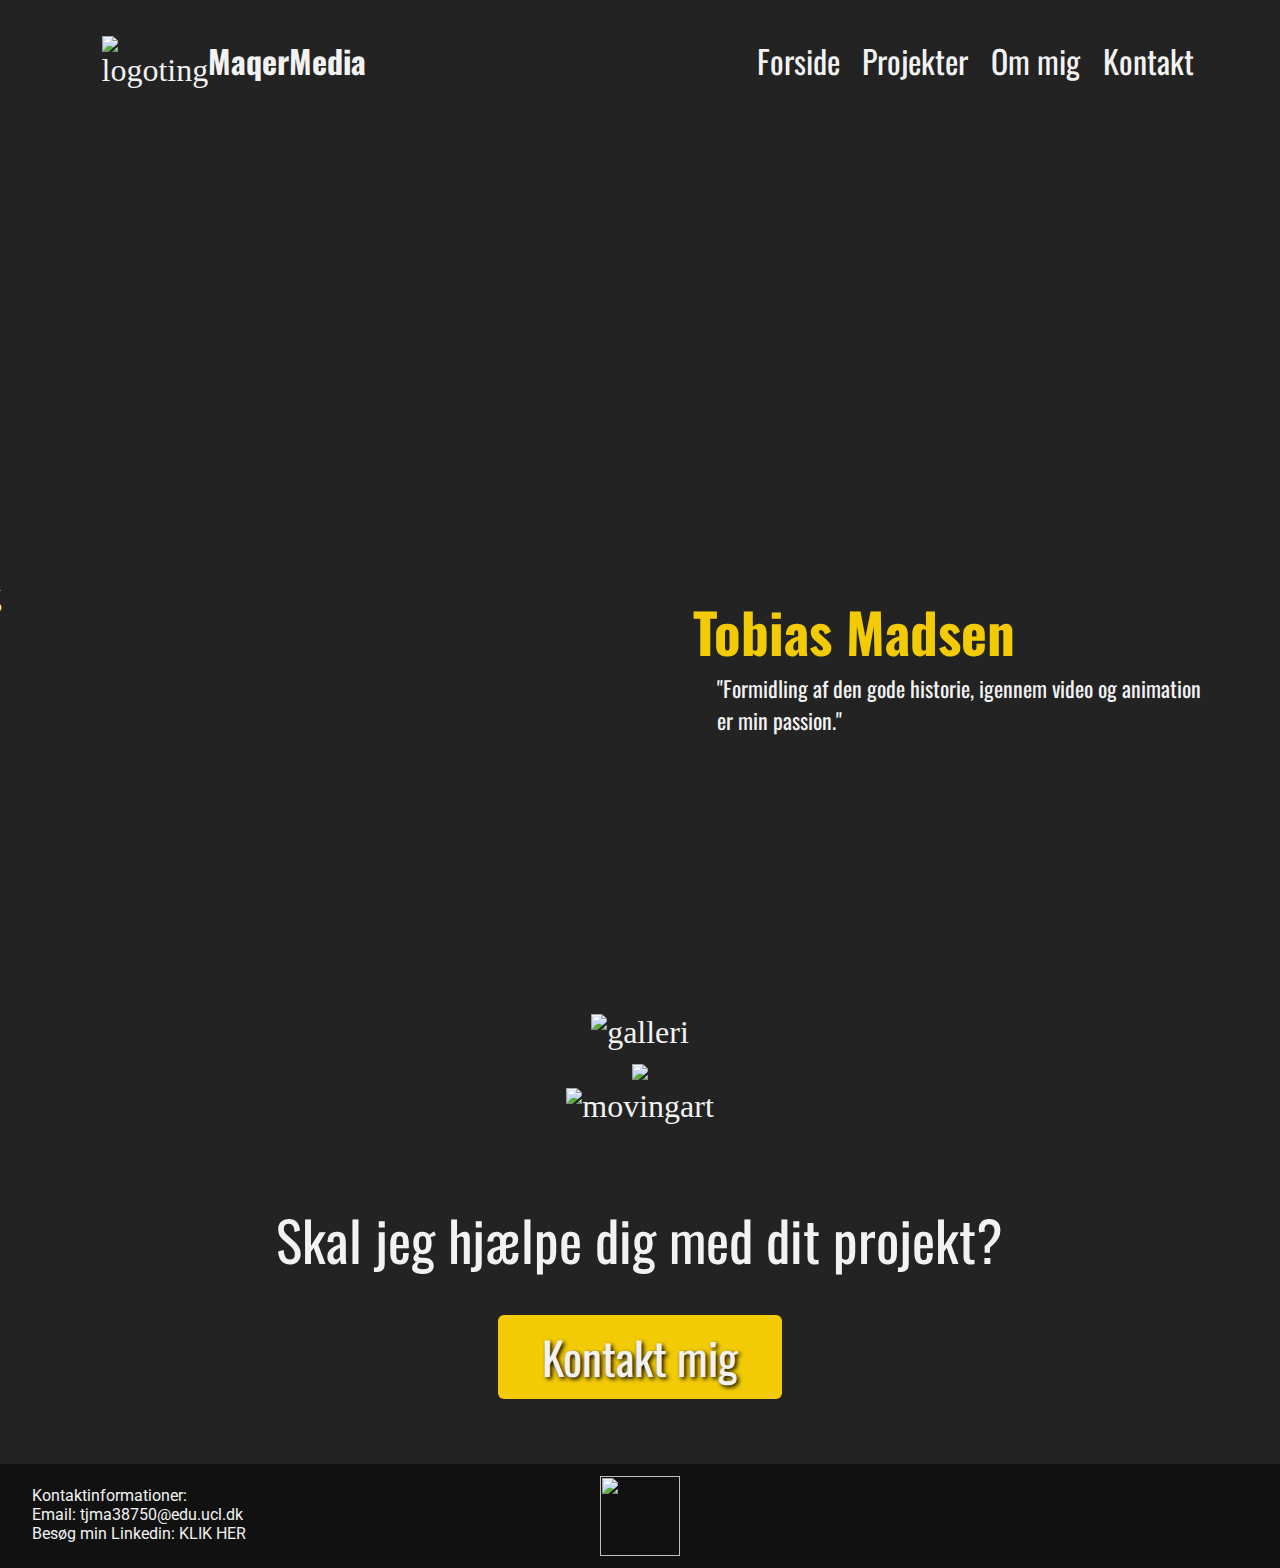
==== forsideeksamen.html @ 54eab564 "update stor" ====
<!DOCTYPE html>
<html lang="en" dir="ltr">
  <head>
    <style>
@import url('https://fonts.googleapis.com/css2?family=Oswald:wght@200;300;400;500;600;700&family=Roboto:ital,wght@0,100;0,300;0,400;0,500;0,700;0,900;1,100;1,300;1,400;1,500;1,700;1,900&display=swap');
</style>
    <meta charset="utf-8">
    <meta name="viewport" content="width=device-width, initial-scale=1.0">
    <link rel="stylesheet" href="eksamenstyle.css">
    <title>praesentationsportfolio</title>
  </head>
  <body>
    <div class="container">
        <div class="header">MaqerMedia</div>
        <div class="navigation">
          <a href="forsideeksamen.html">
           <div class="forsideknap">Forside</div>
          </a>
          <a href="projektereksamen.html">
           <div class="projekterknap">Projekter</div>
          </a>
          <a href="#">
           <div class="ommigknap">Om mig</div>
          </a>
          <a href="#">
           <div class="kontaktknap">Kontakt</div>
           </a>
        </div>
        <div id="logo">
         <a href="#">
          <img src="billeder/logo-maqer.png" alt="logoting" id="logosize">
         </a>
        </div>
        <video autoplay muted loop id="myVideo">
         <source src="billeder/praesentationsvideo.mp4" type="video/mp4">
        </video>
        <div id="praesentation">
          <img src="billeder/profilbillede.png" alt="billedeafmig" id="profilbillede">
          <h1 class="praesentationsheader">Tobias Madsen</h1>
          <h2 class="praesentationstekst">"Formidling af den gode historie,
igennem video og animation er min passion."</h2>
        </div>
        <div id="projekter">
          <div class="videoprojektbox">
           <a href="#">
            <video class="videoprojekt" autoplay muted loop>
            <source src="billeder/praesentationsvideo.mp4" type="video/mp4">
            </video>
           </a>
          </div>
        <div class="fotogalleribox">
            <a href="#">
             <img class="fotogalleri" src="billeder/mitur.jpg" alt="galleri">
            </a>
          </div>
        <div class="neonskiltbox">
            <a href="#">
             <img class="neon" src="billeder/neonskilt.png">
            </a>
          </div>
        <div class="movingartbox">
            <a href="#">
              <img class="movingart" src="billeder/mitur.jpg" alt="movingart">
            </a>
        </div>
        </div>
         <div id="ctatekst">
           <h1 class="ctaheader">Skal jeg hjælpe dig med dit projekt?</h1>
         <div class="calltoactionknap">
           <a href="#">
             <div class="ctabutton">Kontakt mig</div>
           </a>
         </div>
        </div>
        <div id="footer">
          <div class="footera">Kontaktinformationer:</div>
          <div class="footerb">Email: tjma38750@edu.ucl.dk</div>
          <a class="logofooterlink" href="#">
           <img src="billeder/logo-maqer.png" id="logofooter">
          </a>
          <div class="linkedintekst">
          <a href="#">
          <div class="linkedin">Besøg min Linkedin: KLIK HER</div>
          </a>
          </div>
        </div>
    </div>
  </body>
</html>
---- eksamenstyle.css ----
html, body {
  font-style:
  max-width: 1920px;
  margin: auto;
  background-color: #232323;
}

body * {
	margin:          unset;
	box-sizing:      unset;
	padding:         unset;
	font-size:       unset;
	color:           unset;
	text-decoration: unset;
}

a {
color: #f2f2f2;
}

@media only screen and (min-width: 1000px) {
  .container > div {
      display: flex;
      justify-content: center;
      align-items: center;
      font-size: 2em;
  }

  .container > a {
          display: flex;
          justify-content: center;
          align-items: center;
          font-size: 2em;
  }

  .header {
     font-family: 'Oswald', sans-serif;
     font-weight: bold;
     grid-area: h;
     color: #f2f2f2;
     height: 120px;
  }

  .navigation {
    top: 0;
    max-width: 100%;
    width: 75%;
    height: auto;
    grid-area: nav;
    grid-gap: 5%;
    white-space: nowrap;
    font-family: 'Oswald', sans-serif;
    font-weight: normal;
    font-size: 2px;
    color: #f2f2f2;
  }

  #logo {
     grid-area: m;
  }

  #logosize {
    margin: auto;
    padding-top: 5px;
    height: 120px;
    width: 120px;
}

  #logofooter {
     margin: auto;
     height: 80px;
     width: 80px;
  }

  .logofooterlink {
    margin: auto;
    grid-area: lofo;
    height: 80px;
    width: 80px;
    align-content: center;
    justify-content: center;
  }

  #profilbillede {
     width: 180%;
     object-fit: cover;
     grid-area: pr;
     margin-top: 10%;
     padding-left: 25%;
  }

  #myVideo {
    grid-area: hv;
    max-width: 100%;
    height: auto;
    filter: brightness(0.8);

  }

  .fotogalleri {
    width: 100%;
    height: auto;
    object-fit: cover;
  }

  .fotogalleribox {
    grid-area: et;
  }

  .fotogalleri:hover {
    filter: blur(6px);
  }

  .videoprojekt {
      width: 100%;
      height: auto;
      object-fit: cover;
  }

  .videoprojektbox {
      grid-area: to;
  }

  .videoprojektbox:hover {
    filter: blur(6px);
  }

  .neon {
    width: 100%;
    height: auto;
    object-fit: cover;
  }

  .neonskiltbox {
     grid-area: tre;
  }

  .neonskiltbox:hover {
    filter: blur(6px);
 }

  .movingartbox {
     grid-area: fire;
     color: #f2f2f2;
  }

  .movingart {
    width: 100%;
    height: auto;
    object-fit: cover;
  }

  .movingart:hover {
    filter: blur(6px);
  }

  .ctaheader {
     grid-area: ctahead;
     font-weight: normal;
     font-size: 55px;
     margin-top: 10%;
     text-align: center;
  }

  .calltoactionknap {
    grid-area: ctabutt;
    background-color: #F2CB05;
    border: none;
    text-align: center;
    font-size: 45px;
    margin-top: 8%;
    margin-bottom: 15%;
    cursor: pointer;
    border-radius: 6px;
    padding: 2% 10%
  }

  .ctabutton {
    text-shadow: 2px 2px 4px black;
  }

  .footera {
    grid-area: foa;
    padding-left: 6%;
    padding-top: 4%;
  }

  .footerb {
    grid-area: fob;
    padding-left: 6%;
  }

  .linkedintekst {
    grid-area: linkdin;
    padding-left: 6%;
    padding-bottom: 25px;
  }

  #footer {
    grid-area: foot;
    display: grid;
    color: #f2f2f2;
    width: 100%;
    background-color: #111111;
    font-family: 'Roboto', sans-serif;
    font-size: 16px;
    height: auto;
    grid-template-columns: repeat(12, 1fr);
    grid-template-areas:
        ". . . . . lofo lofo . . . . ."
        "foa foa foa foa foa lofo lofo . . . . ."
        "fob fob fob fob fob lofo lofo . . . . ."
        "linkdin linkdin linkdin linkdin linkdin lofo lofo . . . . ."
        ". . . . . lofo lofo . . . . .";
  }

  .container {
      height: auto;
      display: grid;
      grid-gap: 0px;
      place-items: center;
      grid-template-columns: repeat(12, 1fr);
      grid-template-areas:
          ". m h . . . nav nav nav nav nav nav"
          "hv hv hv hv hv hv hv hv hv hv hv hv"
          "o o o o o o o o o o o o"
          "p p p p p p p p p p p p"
          "c c c c c c c c c c c c"
          "foot foot foot foot foot foot foot foot foot foot foot foot";
  }

  #ctatekst {
     grid-area: c;
     font-family: 'Oswald', sans-serif;
     color: #f2f2f2;
     display: grid;
     height: auto;
     grid-gap: 0%;;
     place-items: center;
     grid-template-columns: repeat(12, 1fr);
     grid-template-areas:
         ". ctahead ctahead ctahead ctahead ctahead ctahead ctahead ctahead ctahead ctahead ."
         ". . . ctabutt ctabutt ctabutt ctabutt ctabutt ctabutt . . .";
  }

  #projekter {
     grid-area: p;
     height: auto;
     color: #f2f2f2e;
     display: grid;
     grid-gap: 0%;
     place-items: center;
     grid-template-columns: repeat(12, 1fr);
     grid-template-areas:
         "to to to to to to to to to to to to"
         "et et et et et et et et et et et et"
         "tre tre tre tre tre tre tre tre tre tre tre tre"
         "fire fire fire fire fire fire fire fire fire fire fire fire";
  }

  #praesentation {
     grid-area: o;
     height: auto;
     color: #f2f2f2;
     display: grid;
     height: 100%;
     grid-gap: 0%;
     place-items: center;
     grid-template-columns: repeat(12, 1fr);
     grid-template-areas:
         "pr pr pr pr pr pr prhe prhe prhe prhe prhe prhe"
         "pr pr pr pr pr pr prte prte prte prte prte prte"
         "pr pr pr pr pr pr . . . . . .";
  }

  .praesentationsheader {
     grid-area: prhe;
     font-family: 'Oswald', sans-serif;
     font-weight: bold;
     font-size: 55px;
     padding-right: 33%;
     padding-top: 50%;
     color: #F2CB05;
     text-align: left;
  }

  .praesentationstekst {
     grid-area: prte;
     font-family: 'Oswald', sans-serif;
     font-weight: normal;
     font-size: 22px;
     color: #f2f2f2;
     text-align: left;
     padding-left: 12%;
     margin-bottom: 120px;
     margin-right: 60px;
  }
}

@media only screen and (max-width: 1000px) {
  .container > div {
      display: flex;
      justify-content: center;
      align-items: center;
      font-size: 2em;
  }

  .container > a {
          display: flex;
          justify-content: center;
          align-items: center;
          font-size: 2em;
  }

  .header {
     font-family: 'Oswald', sans-serif;
     font-weight: bold;
     grid-area: h;
     color: #f2f2f2;
     height: 100px;
  }

  .navigation {
    position: sticky;
    top: 0;
    max-width: 100%;
    width: 100%;
    height: auto;
    grid-area: nav;
    grid-gap: 4%;
    white-space: nowrap;
    font-family: 'Oswald', sans-serif;
    font-weight: normal;
    color: #f2f2f2;
    background-color: #111111;
    padding-top: 4%;
    padding-bottom: 4%;
  }

  #logo {
     grid-area: m;
  }

  #logosize {
    margin: auto;
    padding-top: 5px;
    height: 120px;
    width: 120px;
}

  #logofooter {
     margin: auto;
     height: 75px;
     width: 75px;
     padding-top: 3%;
  }

  .logofooterlink {
    margin: auto;
    grid-area: lofo;
    height: 80px;
    width: 80px;
    align-content: center;
    justify-content: center;
  }

  #profilbillede {
     width: 375%;
     padding-left: 10%;
     object-fit: cover;
     grid-area: pr;
     margin-top: 50%;
     padding-left: 100px;
  }

  #myVideo {
    grid-area: hv;
    max-width: 100%;
    height: auto;
    filter: brightness(0.8);

  }

  .praesentationsheader {
     grid-area: prhe;
     font-family: 'Oswald', sans-serif;
     font-weight: bold;
     font-size: 57px;
     text-align: left;
     padding-left: 75%;
     padding-top: 40%;
     color: #F2CB05;
  }

  .praesentationstekst {
     grid-area: prte;
     font-family: 'Oswald', sans-serif;
     font-weight: normal;
     font-size: 22px;
     color: #f2f2f2;
     text-align: left;
     padding-left: 66px;
     margin-bottom: 60%;
     margin-right: 30px;
  }

  .fotogalleri {
    width: 100%;
    height: auto;
    object-fit: cover;
  }

  .fotogalleribox {
    grid-area: et;
  }

  .videoprojekt {
      width: 100%;
      height: auto;
      object-fit: cover;
  }

  .videoprojektbox {
      grid-area: to;
  }

  .neon {
    width: 100%;
    height: auto;
    object-fit: cover;
  }

  .neonskiltbox {
     grid-area: tre;
  }

  .movingartbox {
     grid-area: fire;
     color: #f2f2f2;
  }

  .movingart {
    width: 100%;
    height: auto;
    object-fit: cover;
  }

  .ctaheader {
     grid-area: ctahead;
     font-weight: normal;
     font-size: 45px;
     margin-top: 10%;
     text-align: center;
  }

  .calltoactionknap {
    grid-area: ctabutt;
    background-color: #F2CB05;
    border: none;
    text-align: center;
    font-size: 25px;
    margin-top: 8%;
    margin-bottom: 15%;
    cursor: pointer;
    border-radius: 6px;
    padding: 7% 22%
  }

  .calltoactionknap:hover {
    background-color: black;
  }

  .ctabutton {
    text-shadow: 2px 2px 4px black;
  }

  .footera {
    grid-area: foa;
    padding-left: 6%;
    padding-top: 4%;
  }

  .footerb {
    grid-area: fob;
    padding-left: 6%;
  }

  .linkedintekst {
    grid-area: linkdin;
    padding-left: 6%;
  }

  #footer {
    grid-area: foot;
    display: grid;
    color: #f2f2f2;
    width: 100%;
    background-color: #111111;
    font-family: 'Roboto', sans-serif;
    font-size: 12px;
    height: auto;
    grid-template-columns: repeat(12, 1fr);
    grid-template-areas:
        ". . . . . lofo lofo . . . . ."
        "foa foa foa foa foa lofo lofo . . . . ."
        "fob fob fob fob fob lofo lofo . . . . ."
        "linkdin linkdin linkdin linkdin linkdin lofo lofo . . . . ."
        ". . . . . lofo lofo . . . . .";
  }

  .container {
      height: auto;
      display: grid;
      grid-gap: 0px;
      place-items: center;
      grid-template-columns: repeat(12, 1fr);
      grid-template-areas:
          ". m m . . h h . . . . ."
          "hv hv hv hv hv hv hv hv hv hv hv hv"
          "nav nav nav nav nav nav nav nav nav nav nav nav"
          "o o o o o o o o o o o o"
          "p p p p p p p p p p p p"
          "c c c c c c c c c c c c"
          "foot foot foot foot foot foot foot foot foot foot foot foot";
  }

  #ctatekst {
     grid-area: c;
     font-family: 'Oswald', sans-serif;
     height: auto;
     color: #f2f2f2;
     display: grid;
     height: auto;
     grid-gap: 0%;;
     place-items: center;
     grid-template-columns: repeat(12, 1fr);
     grid-template-areas:
         ". ctahead ctahead ctahead ctahead ctahead ctahead ctahead ctahead ctahead ctahead ."
         ". . . ctabutt ctabutt ctabutt ctabutt ctabutt ctabutt . . .";
  }

  #projekter {
     grid-area: p;
     height: auto;
     color: #f2f2f2e;
     display: grid;
     grid-gap: 0%;
     place-items: center;
     grid-template-columns: repeat(12, 1fr);
     grid-template-areas:
         "to to to to to to to to to to to to"
         "et et et et et et et et et et et et"
         "tre tre tre tre tre tre tre tre tre tre tre tre"
         "fire fire fire fire fire fire fire fire fire fire fire fire";
  }

  #praesentation {
     grid-area: o;
     height: auto;
     color: #f2f2f2;
     display: grid;
     height: 100%;
     grid-gap: 0%;
     margin-top: -20%;
     place-items: center;
     grid-template-columns: repeat(12, 1fr);
     grid-template-areas:
         "pr pr pr pr pr pr pr prhe . . . ."
         "pr pr pr pr pr pr pr prte prte prte prte .";
  }

  .contaionerprojekterfooter {
      height: auto;
      display: grid;
      grid-gap: 0px;
      place-items: center;
      grid-template-columns: repeat(12, 1fr);
      grid-template-areas:
          "foot foot foot foot foot foot foot foot foot foot foot foot";
  }
}

box-sizing: border-box; {
}

 .overskrift {
   display: flex;
   align-items: center;
   justify-content: center;
   font-family: 'Oswald', sans-serif;
   font-weight: normal;
   font-size: 300%;
   color: #f2f2f2;
   padding-top: 40px;
}

 .projekterblog {
   display: flex;
   align-items: center;
   justify-content: center;
 }

 .blog {
   width: 90%;
 }

 .projekttitel {
   display: flex;
   align-items: center;
   justify-content: center;
   font-family: 'Oswald', sans-serif;
   font-weight: normal;
   font-size: 200%;
   padding-bottom: 20px;
   color: #f2f2f2;
 }

 /* Fake image */
 .videoprojektblog {
   width: 100%;
 }

 .movingartprojektblog {
   width: 100%;
 }

 /* Add a card effect for articles */
 .blogindlaeg {
    padding: 20px;
    margin-top: 80px;
    background-color: #111111;
    border: solid;
    border-color: #f2f2f2;
 }

 .projektbeskrivelse {
   font-family: 'Oswald', sans-serif;
   margin-left: auto;
   margin-right: auto;
   width: 50%;
   font-size: 115%;
   padding-top: 10px;
   padding-bottom: 10px;
   color: #f2f2f2;
}

.projektblogbody {
  margin-left: auto;
  font-family: 'Roboto', sans-serif;
    margin-right: auto;
    width: 50%;
    color: #f2f2f2;
}
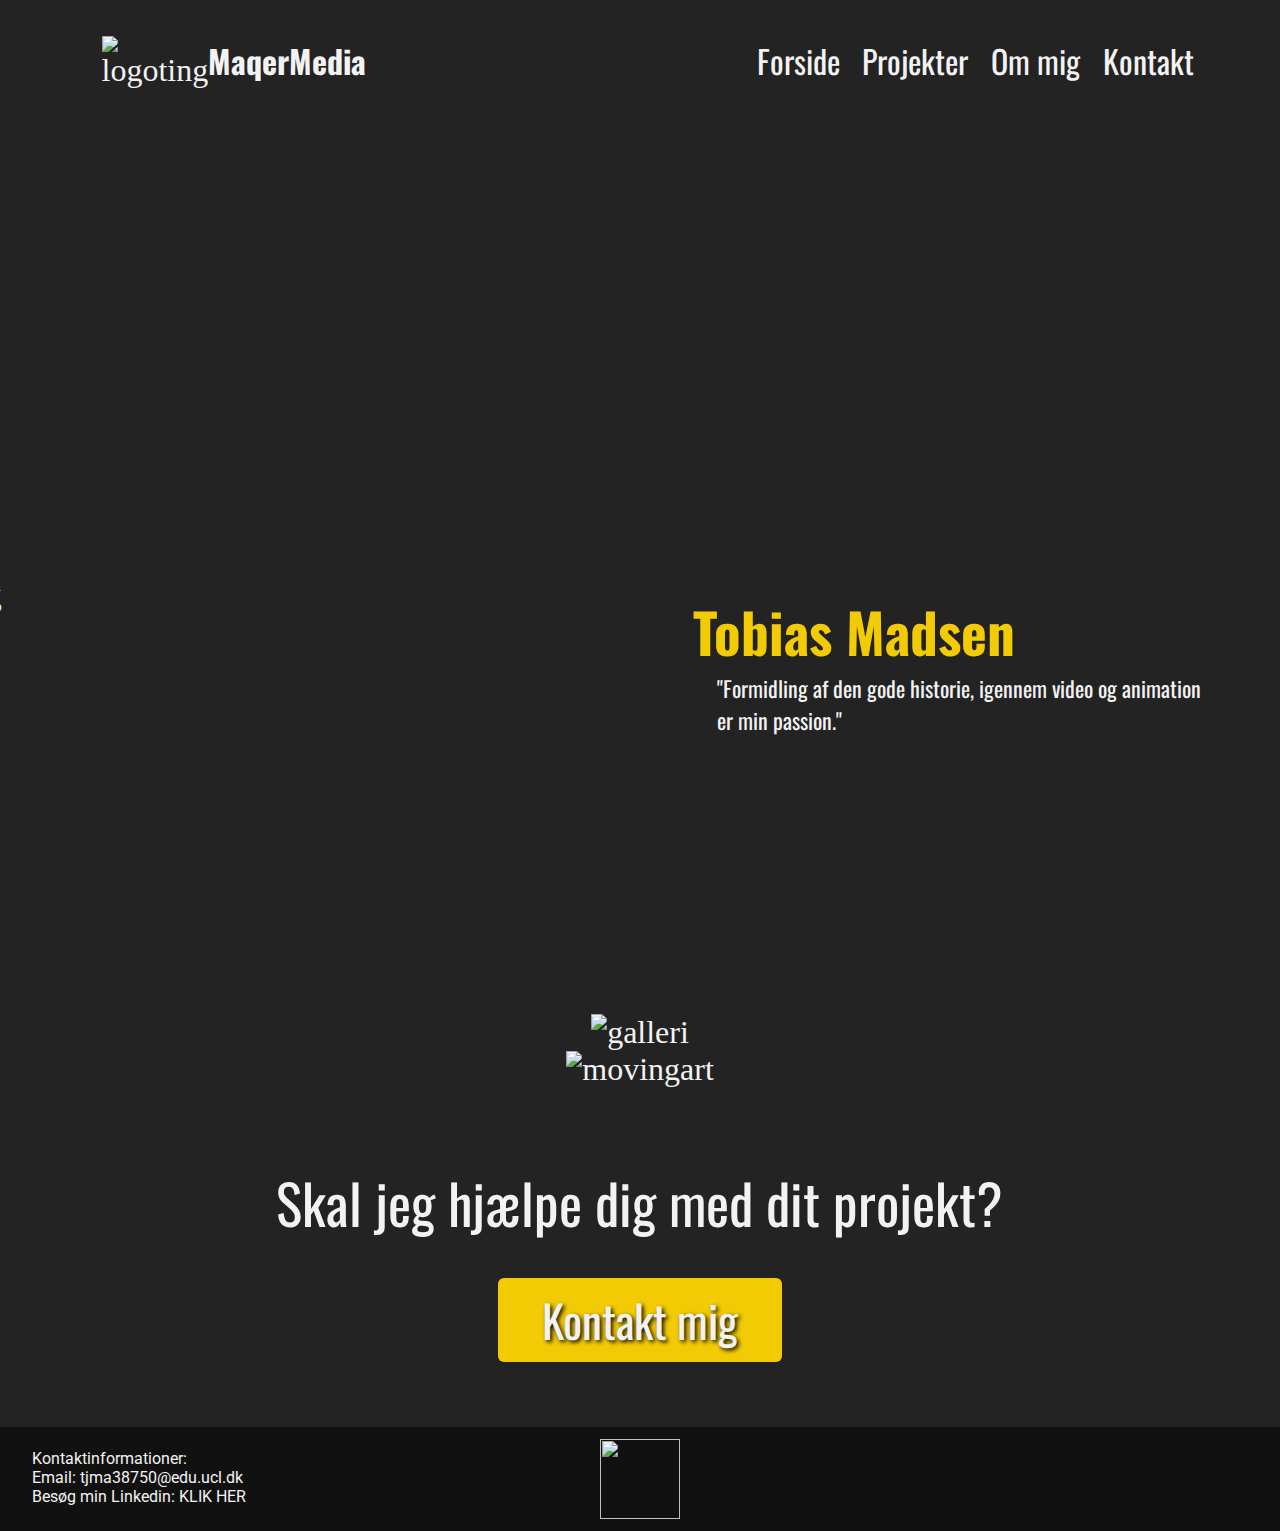
==== commit d39e1783: "update" ====
--- a/forsideeksamen.html
+++ b/forsideeksamen.html
@@ -19,10 +19,10 @@
           <a href="projektereksamen.html">
            <div class="projekterknap">Projekter</div>
           </a>
-          <a href="#">
+          <a href="ommig.html">
            <div class="ommigknap">Om mig</div>
           </a>
-          <a href="#">
+          <a href="kontakt.html">
            <div class="kontaktknap">Kontakt</div>
            </a>
         </div>
@@ -51,11 +51,6 @@
         <div class="fotogalleribox">
             <a href="#">
              <img class="fotogalleri" src="billeder/mitur.jpg" alt="galleri">
-            </a>
-          </div>
-        <div class="neonskiltbox">
-            <a href="#">
-             <img class="neon" src="billeder/neonskilt.png">
             </a>
           </div>
         <div class="movingartbox">
--- a/eksamenstyle.css
+++ b/eksamenstyle.css
@@ -124,20 +124,6 @@
   .videoprojektbox:hover {
     filter: blur(6px);
   }
-
-  .neon {
-    width: 100%;
-    height: auto;
-    object-fit: cover;
-  }
-
-  .neonskiltbox {
-     grid-area: tre;
-  }
-
-  .neonskiltbox:hover {
-    filter: blur(6px);
- }
 
   .movingartbox {
      grid-area: fire;
@@ -254,7 +240,6 @@
      grid-template-areas:
          "to to to to to to to to to to to to"
          "et et et et et et et et et et et et"
-         "tre tre tre tre tre tre tre tre tre tre tre tre"
          "fire fire fire fire fire fire fire fire fire fire fire fire";
   }
 
@@ -422,16 +407,6 @@
 
   .videoprojektbox {
       grid-area: to;
-  }
-
-  .neon {
-    width: 100%;
-    height: auto;
-    object-fit: cover;
-  }
-
-  .neonskiltbox {
-     grid-area: tre;
   }
 
   .movingartbox {
@@ -464,10 +439,6 @@
     cursor: pointer;
     border-radius: 6px;
     padding: 7% 22%
-  }
-
-  .calltoactionknap:hover {
-    background-color: black;
   }
 
   .ctabutton {
@@ -550,7 +521,6 @@
      grid-template-areas:
          "to to to to to to to to to to to to"
          "et et et et et et et et et et et et"
-         "tre tre tre tre tre tre tre tre tre tre tre tre"
          "fire fire fire fire fire fire fire fire fire fire fire fire";
   }
 
@@ -601,7 +571,8 @@
  }
 
  .blog {
-   width: 90%;
+   width: 100%;
+   padding-bottom: 40px;
  }
 
  .projekttitel {
@@ -629,8 +600,6 @@
     padding: 20px;
     margin-top: 80px;
     background-color: #111111;
-    border: solid;
-    border-color: #f2f2f2;
  }
 
  .projektbeskrivelse {
@@ -651,3 +620,124 @@
     width: 50%;
     color: #f2f2f2;
 }
+
+.sprite {
+	width: 500px;
+	height: 1000px;
+	background: url('billeder/fireworkanimation-01.png') 0 0 no-repeat;
+	animation: play 1s steps(11) infinite;
+  margin-left: auto;
+  margin-right: auto;
+}
+
+@keyframes play {
+	0%{background-position:0px;}
+   100% { background-position: -5500px; }
+}
+
+.neon {
+  font-family: Brush Script MT, cursive;
+  color: white;
+  display: flex;
+  justify-content: center;
+  align-items: center;
+  margin-left: auto;
+  margin-right: auto;
+  font-size: 350%;
+  height: 200px;
+  text-shadow:
+   0 0 0.125em white,
+   0 0 0.60em white;
+   animation: glow 1s ease-in-out infinite;
+   animation-name: neonanimation;
+   animation-duration: 4s;
+   animation-iteration-count: infinite;
+}
+
+@keyframes neonanimation {
+  0% {
+    transform: style;
+    color: grey;
+    text-shadow:
+     0 0 black,
+     0 0 black;
+  }
+  10% {
+    transform: style;
+    color: white;
+    text-shadow:
+     0 0 0.140em white,
+     0 0 0.8em white;
+  }
+  97% {
+    transform: style;
+    color: white;
+    text-shadow:
+     0 0 0.120em white,
+     0 0 0.4em white;
+  }
+  99% {
+    transform: style;
+    color: grey;
+    text-shadow:
+     0 0 black,
+     0 0 black;
+  }
+  100% {
+    transform: style;
+    text-shadow:
+     0 0 0.140em white,
+     0 0 0.8em white;
+  }
+}
+
+.billede1 {
+  grid-area: bill1;
+  width: 100%;
+}
+
+.billede2 {
+  grid-area: bill2;
+  width: 100%;
+}
+
+.billede3 {
+  grid-area: bill3;
+  width: 100%;
+}
+
+.billede4 {
+  grid-area: bill4;
+  width: 100%;
+}
+
+#galleriprojekt {
+  display: grid;
+  grid-gap: 0px;
+  margin-left: auto;
+  margin-right: auto;
+  grid-template-columns: repeat(12, 1fr);
+  grid-template-areas:
+      ". bill1 bill1 bill1 bill1 bill1 bill4 bill4 bill4 bill4 bill4 ."
+      ". bill3 bill3 bill3 bill3 bill3 bill2 bill2 bill2 bill2 bill2 .";
+}
+
+.forsideknap:hover {
+  color: #F2CB05;
+}
+
+.projekterknap:hover {
+  color: #F2CB05;
+}
+
+.ommigknap:hover {
+  color: #F2CB05;
+}
+
+.kontaktknap:hover {
+  color: #F2CB05;
+}
+
+.calltoactionknap:hover {
+  background-color: #BFA000;
+}
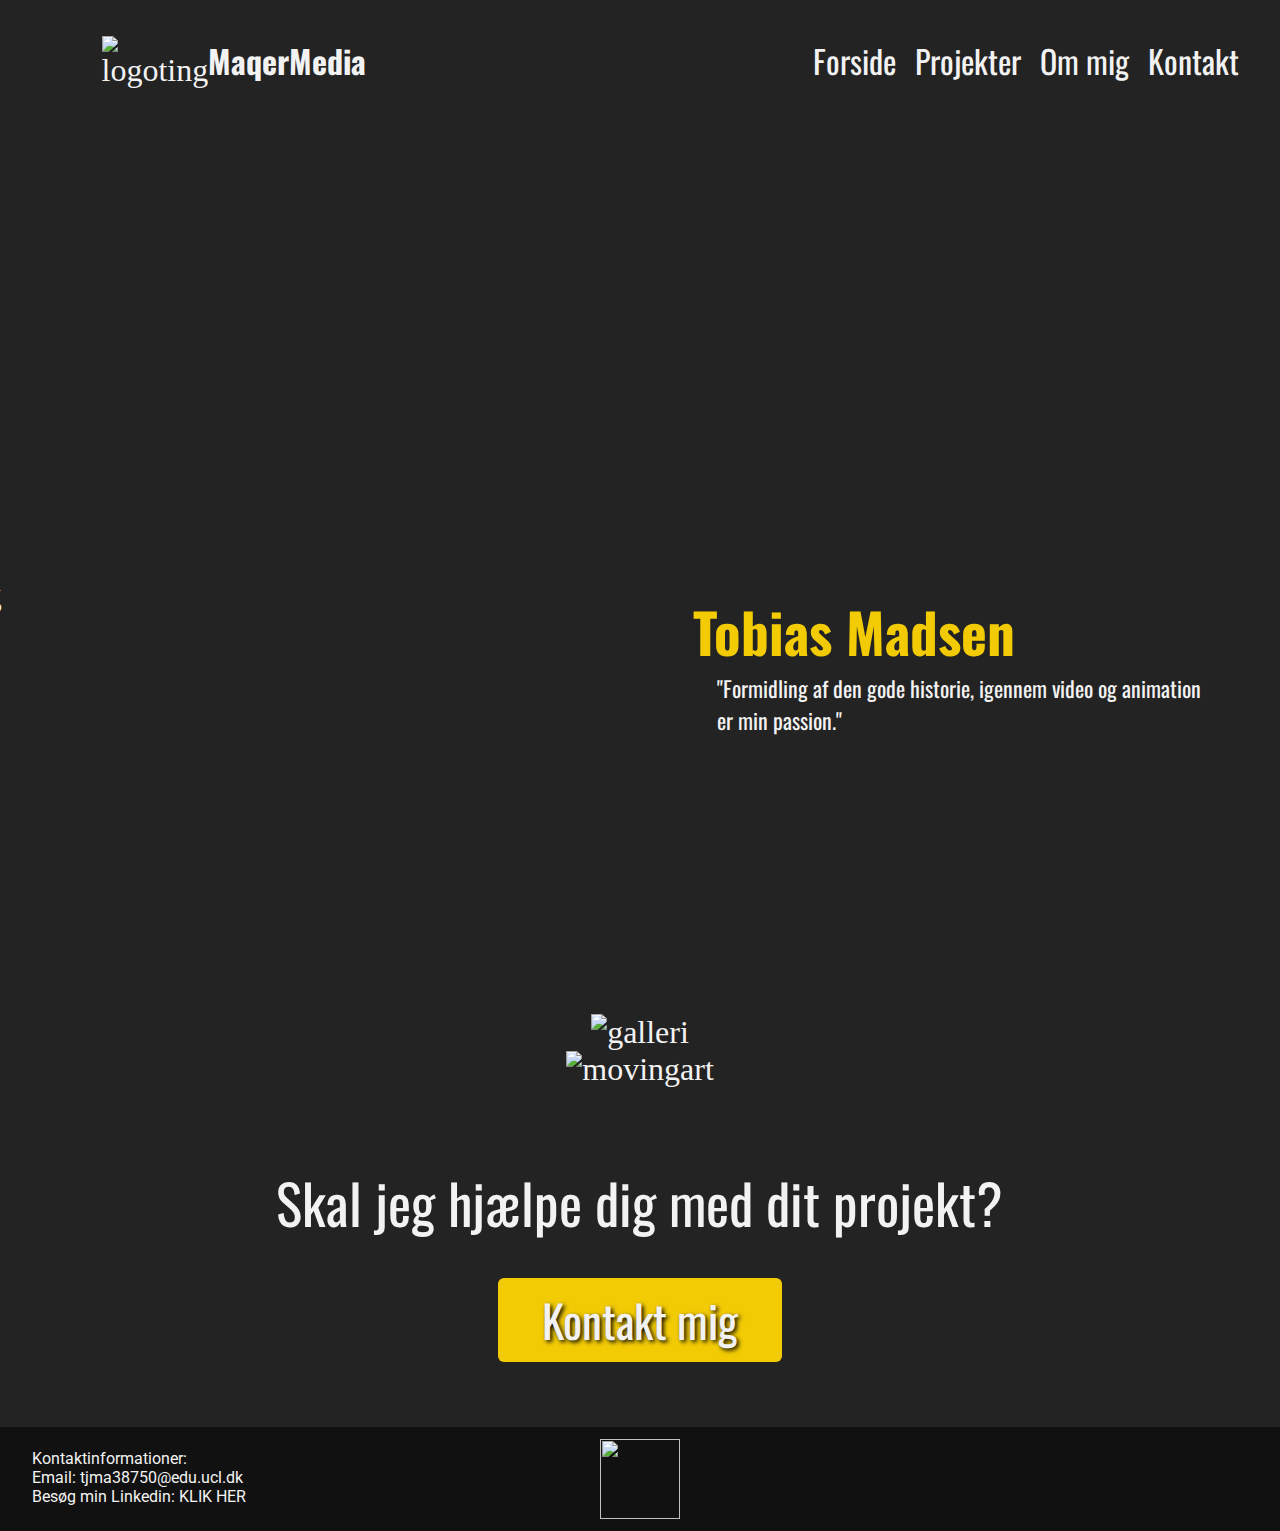
==== commit d1a6eabb: "update" ====
--- a/forsideeksamen.html
+++ b/forsideeksamen.html
@@ -62,7 +62,7 @@
          <div id="ctatekst">
            <h1 class="ctaheader">Skal jeg hjælpe dig med dit projekt?</h1>
          <div class="calltoactionknap">
-           <a href="#">
+           <a href="kontakt.html">
              <div class="ctabutton">Kontakt mig</div>
            </a>
          </div>
@@ -70,7 +70,7 @@
         <div id="footer">
           <div class="footera">Kontaktinformationer:</div>
           <div class="footerb">Email: tjma38750@edu.ucl.dk</div>
-          <a class="logofooterlink" href="#">
+          <a class="logofooterlink" href="forside.html">
            <img src="billeder/logo-maqer.png" id="logofooter">
           </a>
           <div class="linkedintekst">
--- a/eksamenstyle.css
+++ b/eksamenstyle.css
@@ -207,7 +207,7 @@
       place-items: center;
       grid-template-columns: repeat(12, 1fr);
       grid-template-areas:
-          ". m h . . . nav nav nav nav nav nav"
+          ". m h . . . . nav nav nav nav nav"
           "hv hv hv hv hv hv hv hv hv hv hv hv"
           "o o o o o o o o o o o o"
           "p p p p p p p p p p p p"
@@ -586,7 +586,6 @@
    color: #f2f2f2;
  }
 
- /* Fake image */
  .videoprojektblog {
    width: 100%;
  }
@@ -595,7 +594,6 @@
    width: 100%;
  }
 
- /* Add a card effect for articles */
  .blogindlaeg {
     padding: 20px;
     margin-top: 80px;
@@ -741,3 +739,21 @@
 .calltoactionknap:hover {
   background-color: #BFA000;
 }
+
+.profilbillede2 {
+  width: 50%;
+  display: flex;
+  align-items: center;
+  justify-content: center;
+  margin-left: auto;
+  margin-right: auto;
+}
+
+.kompeencegrid {
+  display: grid;
+  display: grid;
+  grid-gap: 0px;
+  margin-left: auto;
+  margin-right: auto;
+  grid-template-columns: repeat(12, 1fr);
+  grid-template-areas:
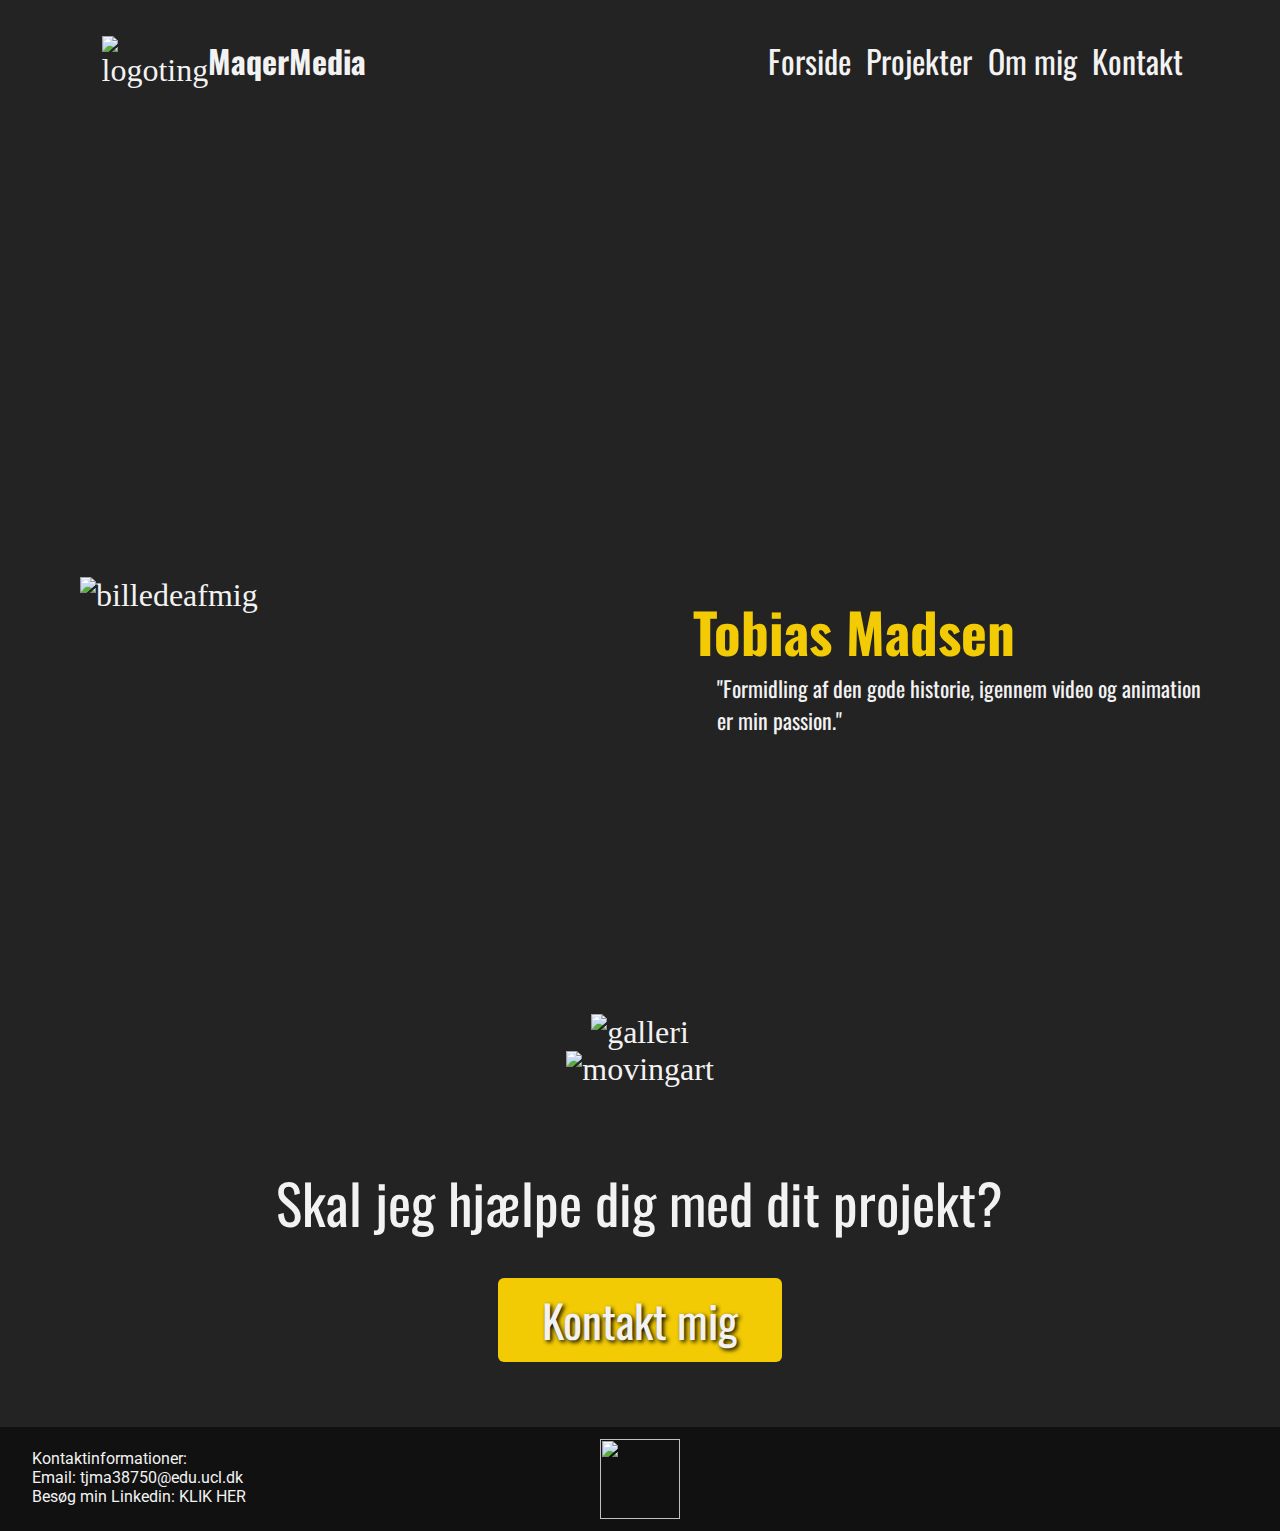
==== commit ad7b9535: "update" ====
--- a/forsideeksamen.html
+++ b/forsideeksamen.html
@@ -35,7 +35,7 @@
          <source src="billeder/praesentationsvideo.mp4" type="video/mp4">
         </video>
         <div id="praesentation">
-          <img src="billeder/profilbillede.png" alt="billedeafmig" id="profilbillede">
+          <img src="billeder/profilbilledetest.png" alt="billedeafmig" id="profilbillede">
           <h1 class="praesentationsheader">Tobias Madsen</h1>
           <h2 class="praesentationstekst">"Formidling af den gode historie,
 igennem video og animation er min passion."</h2>
--- a/eksamenstyle.css
+++ b/eksamenstyle.css
@@ -82,7 +82,7 @@
   }
 
   #profilbillede {
-     width: 180%;
+     width: 100%;
      object-fit: cover;
      grid-area: pr;
      margin-top: 10%;
@@ -207,7 +207,7 @@
       place-items: center;
       grid-template-columns: repeat(12, 1fr);
       grid-template-areas:
-          ". m h . . . . nav nav nav nav nav"
+          ". m h . . . . nav nav nav nav ."
           "hv hv hv hv hv hv hv hv hv hv hv hv"
           "o o o o o o o o o o o o"
           "p p p p p p p p p p p p"
@@ -350,7 +350,7 @@
   }
 
   #profilbillede {
-     width: 375%;
+     width: 248%;
      padding-left: 10%;
      object-fit: cover;
      grid-area: pr;
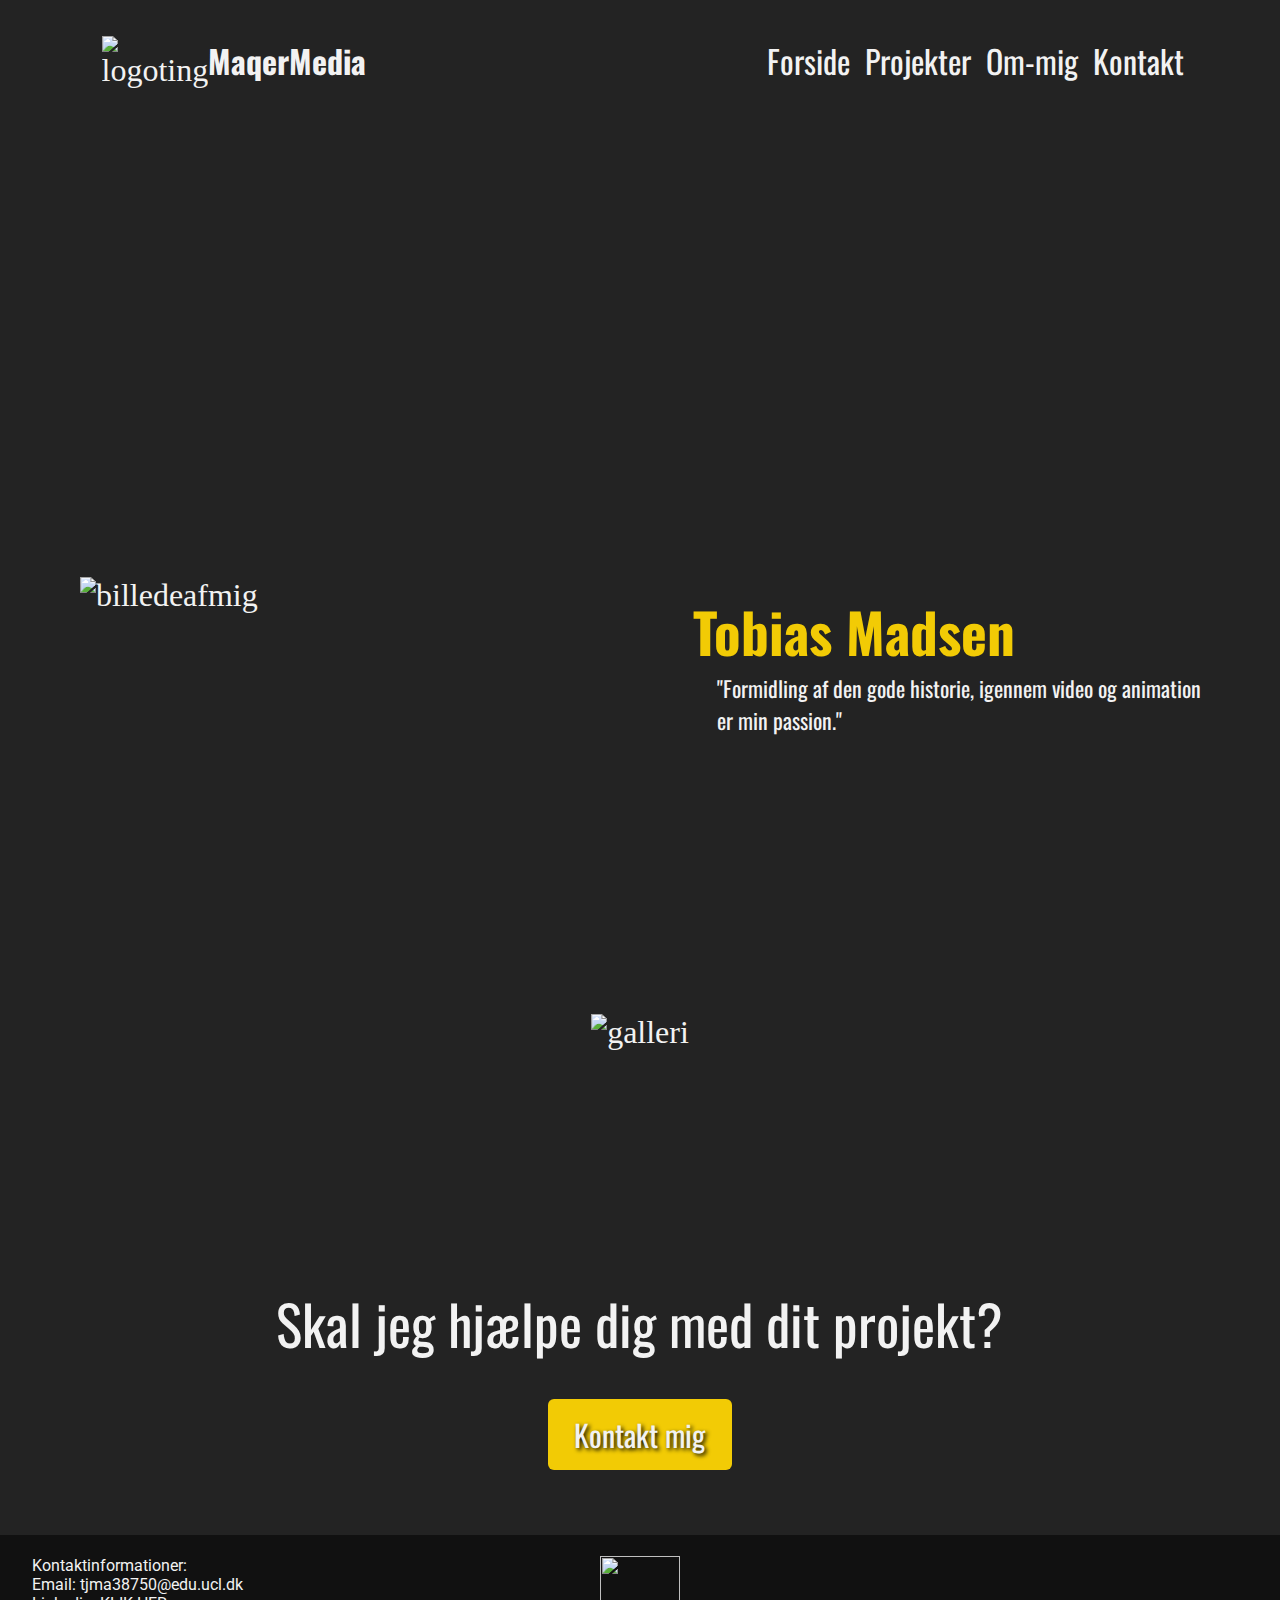
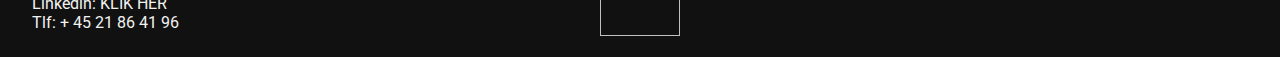
==== commit 9919f21e: "update big" ====
--- a/forsideeksamen.html
+++ b/forsideeksamen.html
@@ -20,14 +20,14 @@
            <div class="projekterknap">Projekter</div>
           </a>
           <a href="ommig.html">
-           <div class="ommigknap">Om mig</div>
+           <div class="ommigknap">Om-mig</div>
           </a>
           <a href="kontakt.html">
            <div class="kontaktknap">Kontakt</div>
            </a>
         </div>
         <div id="logo">
-         <a href="#">
+         <a href="forsideeksamen.html">
           <img src="billeder/logo-maqer.png" alt="logoting" id="logosize">
          </a>
         </div>
@@ -35,27 +35,28 @@
          <source src="billeder/praesentationsvideo.mp4" type="video/mp4">
         </video>
         <div id="praesentation">
-          <img src="billeder/profilbilledetest.png" alt="billedeafmig" id="profilbillede">
+          <img src="billeder/profilbilledetest.jpg" alt="billedeafmig" id="profilbillede">
           <h1 class="praesentationsheader">Tobias Madsen</h1>
           <h2 class="praesentationstekst">"Formidling af den gode historie,
 igennem video og animation er min passion."</h2>
         </div>
         <div id="projekter">
           <div class="videoprojektbox">
-           <a href="#">
+           <a href="projektereksamen.html#videoprojektblog">
             <video class="videoprojekt" autoplay muted loop>
             <source src="billeder/praesentationsvideo.mp4" type="video/mp4">
             </video>
            </a>
           </div>
         <div class="fotogalleribox">
-            <a href="#">
+            <a href="projektereksamen.html#galleriprojekt">
              <img class="fotogalleri" src="billeder/mitur.jpg" alt="galleri">
             </a>
           </div>
         <div class="movingartbox">
-            <a href="#">
-              <img class="movingart" src="billeder/mitur.jpg" alt="movingart">
+            <a href="projektereksamen.html#movingartprojektblog">
+              <video class="movingart" autoplay muted loop>
+              <source src="billeder/movingartworkshop_eksamen.mp4" type="video/mp4">
             </a>
         </div>
         </div>
@@ -70,13 +71,14 @@
         <div id="footer">
           <div class="footera">Kontaktinformationer:</div>
           <div class="footerb">Email: tjma38750@edu.ucl.dk</div>
-          <a class="logofooterlink" href="forside.html">
+          <a class="logofooterlink" href="forsideeksamen.html">
            <img src="billeder/logo-maqer.png" id="logofooter">
           </a>
           <div class="linkedintekst">
-          <a href="#">
-          <div class="linkedin">Besøg min Linkedin: KLIK HER</div>
+          <a href="https://www.linkedin.com/in/tobias-madsen-738682167" target="_blank">
+          <div class="linkedin">Linkedin: KLIK HER</div>
           </a>
+          <p>Tlf: + 45 21 86 41 96</p>
           </div>
         </div>
     </div>
--- a/eksamenstyle.css
+++ b/eksamenstyle.css
@@ -107,10 +107,6 @@
     grid-area: et;
   }
 
-  .fotogalleri:hover {
-    filter: blur(6px);
-  }
-
   .videoprojekt {
       width: 100%;
       height: auto;
@@ -121,23 +117,16 @@
       grid-area: to;
   }
 
-  .videoprojektbox:hover {
-    filter: blur(6px);
-  }
-
   .movingartbox {
      grid-area: fire;
      color: #f2f2f2;
+     width: 100%;
   }
 
   .movingart {
     width: 100%;
     height: auto;
     object-fit: cover;
-  }
-
-  .movingart:hover {
-    filter: blur(6px);
   }
 
   .ctaheader {
@@ -153,12 +142,12 @@
     background-color: #F2CB05;
     border: none;
     text-align: center;
-    font-size: 45px;
+    font-size: 30px;
     margin-top: 8%;
     margin-bottom: 15%;
     cursor: pointer;
     border-radius: 6px;
-    padding: 2% 10%
+    padding: 3% 6%
   }
 
   .ctabutton {
@@ -433,12 +422,12 @@
     background-color: #F2CB05;
     border: none;
     text-align: center;
-    font-size: 25px;
+    font-size: 30px;
     margin-top: 8%;
     margin-bottom: 15%;
     cursor: pointer;
     border-radius: 6px;
-    padding: 7% 22%
+    padding: 3% 6%
   }
 
   .ctabutton {
@@ -561,7 +550,9 @@
    font-weight: normal;
    font-size: 300%;
    color: #f2f2f2;
-   padding-top: 40px;
+   padding-top: 30px;
+   padding-bottom: 30px;
+   background-color: #111111;
 }
 
  .projekterblog {
@@ -586,17 +577,27 @@
    color: #f2f2f2;
  }
 
- .videoprojektblog {
-   width: 100%;
+ #videoprojektblog {
+   width: 65%;
+   display: flex;
+   justify-content: center;
+   align-items: center;
+   margin-left: auto;
+   margin-right: auto;
  }
 
- .movingartprojektblog {
-   width: 100%;
+ #movingartprojektblog {
+   width: 50%;
+   display: flex;
+   justify-content: center;
+   align-items: center;
+   margin-left: auto;
+   margin-right: auto;
  }
 
  .blogindlaeg {
     padding: 20px;
-    margin-top: 80px;
+    margin-top: 40px;
     background-color: #111111;
  }
 
@@ -628,6 +629,12 @@
   margin-right: auto;
 }
 
+@media only screen and (max-width: 500px) {
+  .sprite {
+    width: 410px;
+ }
+}
+
 @keyframes play {
 	0%{background-position:0px;}
    100% { background-position: -5500px; }
@@ -641,7 +648,7 @@
   align-items: center;
   margin-left: auto;
   margin-right: auto;
-  font-size: 350%;
+  font-size: 650%;
   height: 200px;
   text-shadow:
    0 0 0.125em white,
@@ -687,6 +694,12 @@
      0 0 0.140em white,
      0 0 0.8em white;
   }
+}
+
+@media only screen and (max-width: 1000px) {
+  .neon {
+    font-size: 350%;
+ }
 }
 
 .billede1 {
@@ -749,11 +762,92 @@
   margin-right: auto;
 }
 
-.kompeencegrid {
-  display: grid;
-  display: grid;
-  grid-gap: 0px;
+.blogindlaegvideoommig {
+  background-color: #111111;
+  padding-bottom: 20px;
+}
+
+.kompetencegrid {
+  display: flex;
+  justify-content: center;
+  align-items: center;
+  grid-gap: 2.5%;
+  background-color: #111111;
+  padding-top: 15px;
+  padding-bottom: 30px;
+  margin-bottom: 30px;
+}
+
+.adobeanimate {
+  grid-area: adan;
+  width: 5%;
+  height: auto;
+}
+
+.adobepremier {
+  grid-area: adpr;
+  width: 5%;
+  height: auto;
+}
+
+.adobelight {
+  grid-area: adli;
+  width: 5%;
+  height: auto;
+}
+
+.adobephoto {
+  grid-area: adph;
+  width: 5%;
+  height: auto;
+}
+
+.adobeill {
+  grid-area: adil;
+  width: 5%;
+  height: auto;
+}
+
+.adobeind {
+  grid-area: adin;
+  width: 5%;
+  height: auto;
+}
+
+.adobexd {
+  grid-area: adxd;
+  width: 5%;
+  height: auto;
+}
+
+.kontakticoner {
+  text-align: center;
+  padding-top: 35px;
+}
+
+.iconlinks {
+  width: 13%;
+  height: auto;
+}
+
+.projektbeskrivelsekontakt {
+  text-align: center;
+  font-family: 'Oswald', sans-serif;
   margin-left: auto;
   margin-right: auto;
-  grid-template-columns: repeat(12, 1fr);
-  grid-template-areas:
+  max-width: 65%;
+  font-size: 155%;
+  padding-top: 3%;
+  padding-bottom: 10px;
+  color: #f2f2f2;
+}
+
+.projektblogbodykontakt {
+  text-align: center;
+  margin-left: auto;
+  font-family: 'Roboto', sans-serif;
+    margin-right: auto;
+    width: 50%;
+    color: #f2f2f2;
+    background-color: #111111;
+}
